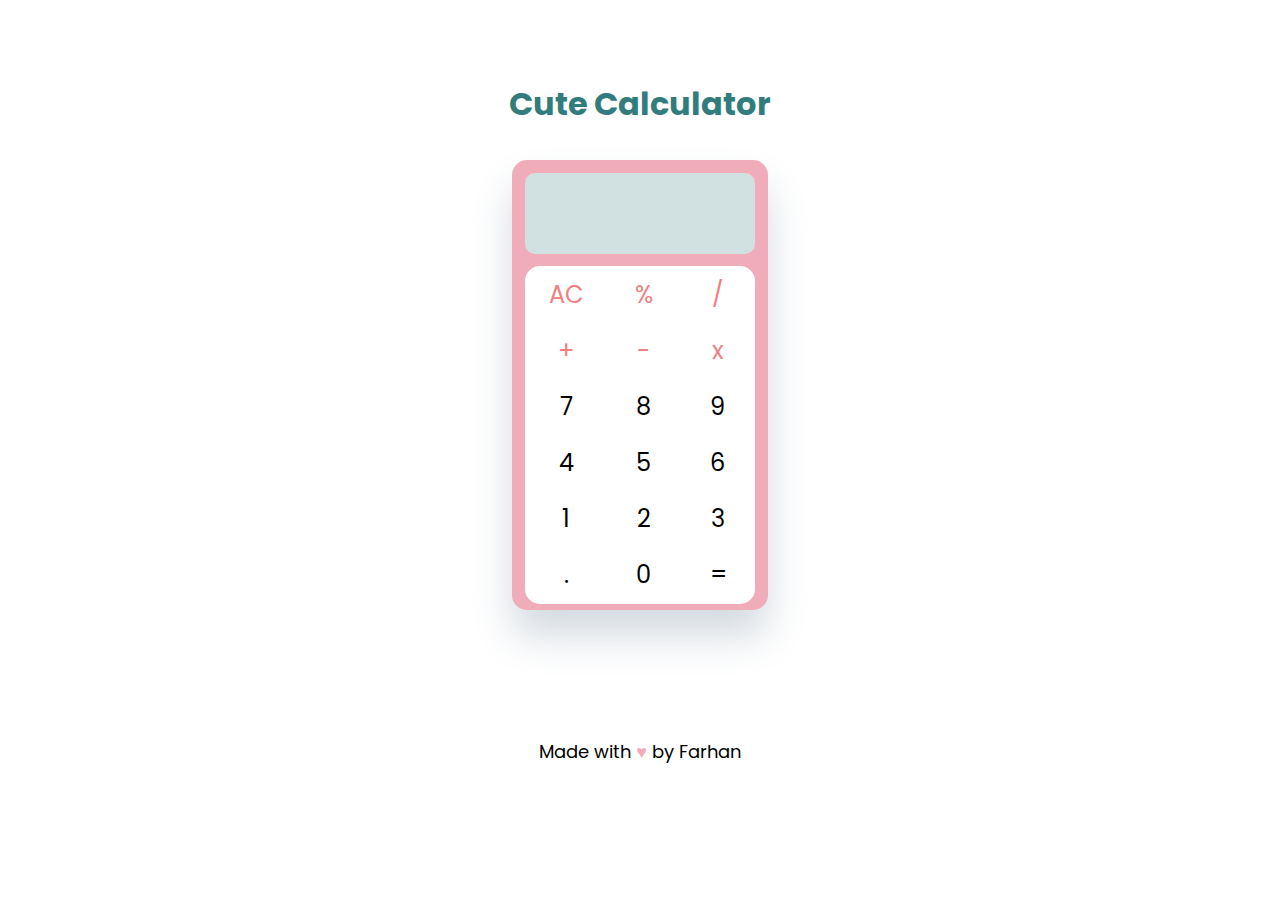
==== index.html @ b6a78041 "Simple calculator app" ====
<html lang="en">
  <head>
    <meta charset="UTF-8" />
    <meta http-equiv="X-UA-Compatible" content="IE=edge" />
    <meta name="viewport" content="width=device-width, initial-scale=1.0" />
    <link rel="preconnect" href="https://fonts.gstatic.com" />
    <link
      href="https://fonts.googleapis.com/css2?family=Poppins:wght@200&family=Roboto:wght@300&display=swap"
      rel="stylesheet"
    />
    <title>Calculator</title>
    <link rel="stylesheet" href="index.css" />
    <script src="calc.js"></script>
  </head>
  <body>
    <h1 class="title">Cute Calculator</h1>
    <div class="container">
      <header id="screen"></header>
      <table class="main-table">
        <tbody>
          <tr class="orange">
            <td onclick="clearScr()">AC</td>
            <td onclick="sendNum('*0.01')">%</td>
            <td onclick="sendNum('/')">/</td>
          </tr>
          <tr class="orange">
            <td onclick="sendNum('+')">+</td>
            <td onclick="sendNum('-')">-</td>
            <td onclick="sendNum('*')">x</td>
          </tr>
          <tr>
            <td onclick="sendNum('7')">7</td>
            <td onclick="sendNum('8')">8</td>
            <td onclick="sendNum('9')">9</td>
          </tr>
          <tr>
            <td onclick="sendNum('4')">4</td>
            <td onclick="sendNum('5')">5</td>
            <td onclick="sendNum('6')">6</td>
          </tr>
          <tr>
            <td onclick="sendNum('1')">1</td>
            <td onclick="sendNum('2')">2</td>
            <td onclick="sendNum('3')">3</td>
          </tr>
          <tr>
            <td onclick="sendNum('.')">.</td>
            <td onclick="sendNum('0')">0</td>
            <td onclick="equalTo()">=</td>
          </tr>
        </tbody>
      </table>
    </div>
    <p class="credit">Made with <span class="heart">&#9829;</span> by Farhan</p>
  </body>
</html>
---- index.css ----
* {
  box-sizing: border-box;
  margin: 0;
  height: 0;
  font-family: "Poppins", sans-serif;
}

.container {
  margin: 0 auto;
  background-color: rgb(241, 172, 186);
  box-shadow: 0 26px 41px 0 #d4dae0;
  width: 20vw;
  height: 50vh;
  padding: 0.8rem;
  border-radius: 15px;
  margin-top: 5rem;
}

.title {
  text-align: center;
  margin-top: 5rem;
  vertical-align: middle;
  color: rgb(49, 124, 124);
}

#screen {
  background-color: #d1e0e0;
  padding: 2rem;
  border-radius: 10px;
  margin: 0 auto;
  height: 9vh;
  text-align: right;
  font-size: x-large;
  font-weight: bolder;
  color: rgb(49, 124, 124);
  overflow: hidden;
}

.main-table {
  background-color: #ffffff;
  margin: 0 auto;
  margin-top: 12px;
  border-radius: 15px;
  cursor: pointer;
}

td {
  width: 110px;
  text-align: center;
  height: 6vh;
  font-size: x-large;
}

.orange {
  color: lightcoral;
}

.credit {
  text-align: center;
  margin-top: 8rem;
  font-size: large;
}

.heart {
  color: rgb(241, 172, 186);
}

td:active {
  background-color: rgb(255, 231, 236);
  border-radius: 60px;
}
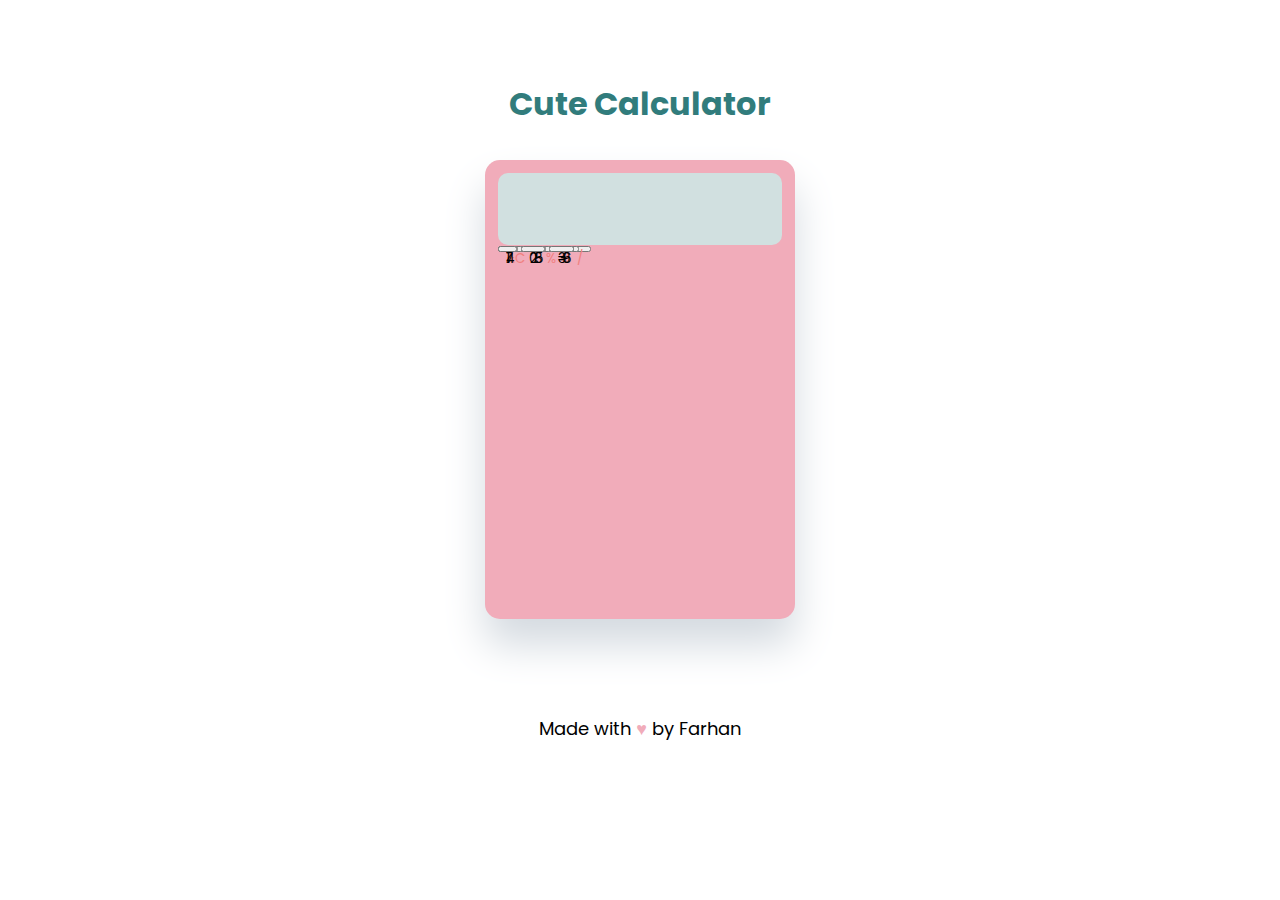
==== commit d0ad7846: "Changed the layout design for the calculator" ====
--- a/index.html
+++ b/index.html
@@ -16,40 +16,38 @@
     <h1 class="title">Cute Calculator</h1>
     <div class="container">
       <header id="screen"></header>
-      <table class="main-table">
-        <tbody>
-          <tr class="orange">
-            <td onclick="clearScr()">AC</td>
-            <td onclick="sendNum('*0.01')">%</td>
-            <td onclick="sendNum('/')">/</td>
-          </tr>
-          <tr class="orange">
-            <td onclick="sendNum('+')">+</td>
-            <td onclick="sendNum('-')">-</td>
-            <td onclick="sendNum('*')">x</td>
-          </tr>
-          <tr>
-            <td onclick="sendNum('7')">7</td>
-            <td onclick="sendNum('8')">8</td>
-            <td onclick="sendNum('9')">9</td>
-          </tr>
-          <tr>
-            <td onclick="sendNum('4')">4</td>
-            <td onclick="sendNum('5')">5</td>
-            <td onclick="sendNum('6')">6</td>
-          </tr>
-          <tr>
-            <td onclick="sendNum('1')">1</td>
-            <td onclick="sendNum('2')">2</td>
-            <td onclick="sendNum('3')">3</td>
-          </tr>
-          <tr>
-            <td onclick="sendNum('.')">.</td>
-            <td onclick="sendNum('0')">0</td>
-            <td onclick="equalTo()">=</td>
-          </tr>
-        </tbody>
-      </table>
+      <div class="main-keys">
+        <div>
+          <button class="orange" onclick="clearScr()">AC</button>
+          <button class="orange" onclick="sendNum('*0.01')">%</button>
+          <button class="orange" onclick="sendNum('/')">/</button>
+        </div>
+        <div>
+          <button class="orange" onclick="sendNum('+')">+</button>
+          <button class="orange" onclick="sendNum('-')">-</button>
+          <button class="orange" onclick="sendNum('*')">x</button>
+        </div>
+        <div>
+          <button onclick="sendNum('7')">7</button>
+          <button onclick="sendNum('8')">8</button>
+          <button onclick="sendNum('9')">9</button>
+        </div>
+        <div>
+          <button onclick="sendNum('4')">4</button>
+          <button onclick="sendNum('5')">5</button>
+          <button onclick="sendNum('6')">6</button>
+        </div>
+        <div>
+          <button onclick="sendNum('1')">1</button>
+          <button onclick="sendNum('2')">2</button>
+          <button onclick="sendNum('3')">3</button>
+        </div>
+        <div>
+          <button onclick="sendNum('.')">.</button>
+          <button onclick="sendNum('0')">0</button>
+          <button onclick="equalTo()">=</button>
+        </div>
+      </div>
     </div>
     <p class="credit">Made with <span class="heart">&#9829;</span> by Farhan</p>
   </body>
--- a/index.css
+++ b/index.css
@@ -3,17 +3,20 @@
   margin: 0;
   height: 0;
   font-family: "Poppins", sans-serif;
+  -webkit-tap-highlight-color: transparent;
 }
 
 .container {
   margin: 0 auto;
   background-color: rgb(241, 172, 186);
   box-shadow: 0 26px 41px 0 #d4dae0;
-  width: 20vw;
-  height: 50vh;
+  width: 50vw;
+  height: 53vh;
   padding: 0.8rem;
   border-radius: 15px;
-  margin-top: 5rem;
+  margin-top: 4rem;
+  min-width: 260px;
+  min-height: 330px;
 }
 
 .title {
@@ -25,7 +28,7 @@
 
 #screen {
   background-color: #d1e0e0;
-  padding: 2rem;
+  padding: 1.5rem;
   border-radius: 10px;
   margin: 0 auto;
   height: 9vh;
@@ -57,7 +60,7 @@
 
 .credit {
   text-align: center;
-  margin-top: 8rem;
+  margin-top: 6rem;
   font-size: large;
 }
 
@@ -69,3 +72,20 @@
   background-color: rgb(255, 231, 236);
   border-radius: 60px;
 }
+
+@media (min-width: 40rem) {
+  .container {
+    width: 44vw;
+    height: 51vh;
+    max-width: 1000px;
+    padding: 0.8rem;
+    margin-top: 5rem;
+    max-width: 310px;
+  }
+
+  #screen {
+    padding: 2rem;
+    height: 8vh;
+    text-align: right;
+  }
+}
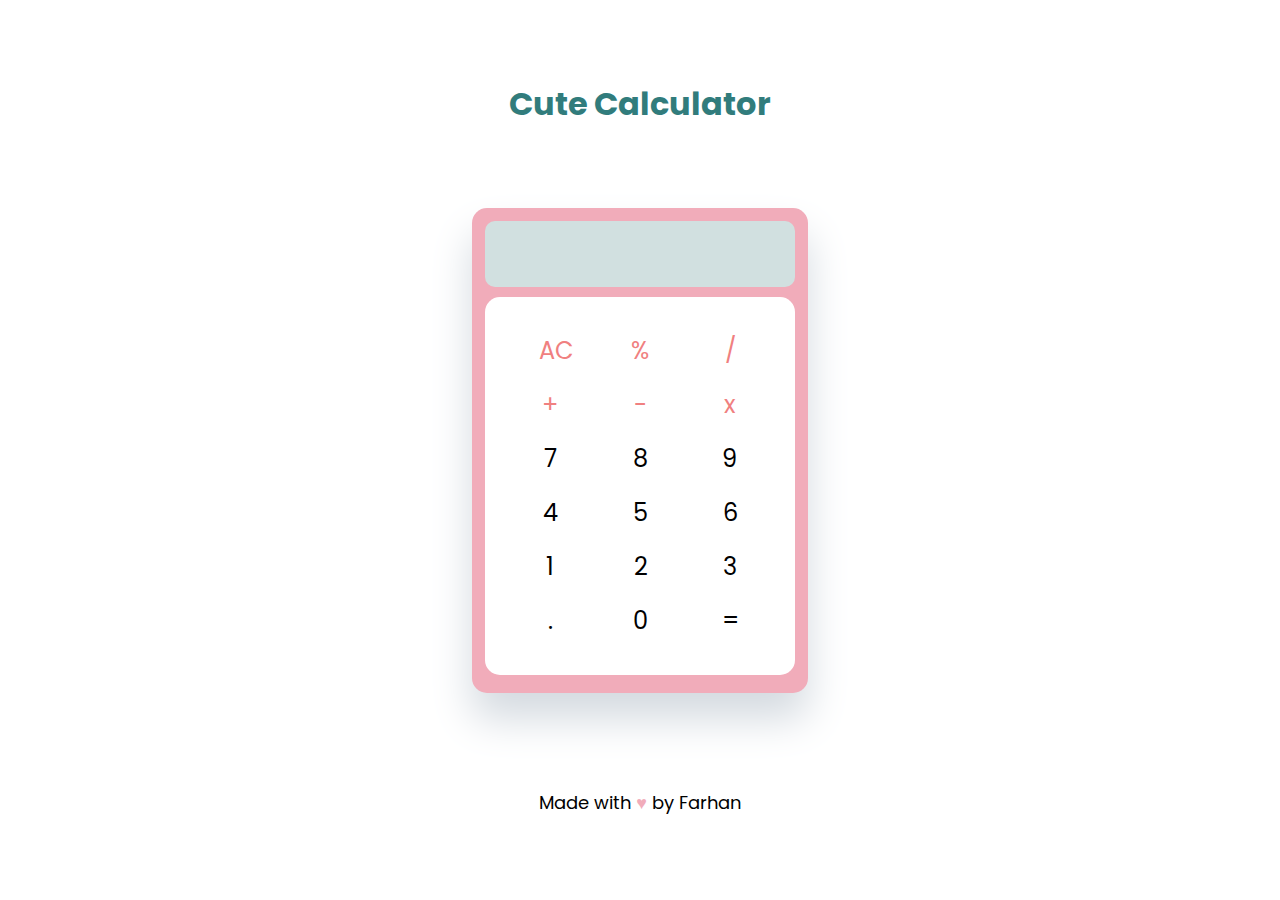
==== commit dbf46172: "Added active effects for mobile on click" ====
--- a/index.html
+++ b/index.html
@@ -12,7 +12,7 @@
     <link rel="stylesheet" href="index.css" />
     <script src="calc.js"></script>
   </head>
-  <body>
+  <body ontouchstart="">
     <h1 class="title">Cute Calculator</h1>
     <div class="container">
       <header id="screen"></header>
--- a/index.css
+++ b/index.css
@@ -1,7 +1,7 @@
-* {
+html,
+body {
+  margin: 0;
   box-sizing: border-box;
-  margin: 0;
-  height: 0;
   font-family: "Poppins", sans-serif;
   -webkit-tap-highlight-color: transparent;
 }
@@ -31,7 +31,7 @@
   padding: 1.5rem;
   border-radius: 10px;
   margin: 0 auto;
-  height: 9vh;
+  height: 2vh;
   text-align: right;
   font-size: x-large;
   font-weight: bolder;
@@ -39,19 +39,32 @@
   overflow: hidden;
 }
 
-.main-table {
+.main-keys {
+  display: flex;
+  margin: 0 auto;
+  flex-direction: column;
+  justify-content: center;
+  align-items: center;
   background-color: #ffffff;
-  margin: 0 auto;
-  margin-top: 12px;
+  margin-top: 10px;
+  height: 42vh;
   border-radius: 15px;
-  cursor: pointer;
 }
 
-td {
-  width: 110px;
+button {
+  font-family: "Poppins", sans-serif;
+  width: 70px;
+  align-items: center;
+  vertical-align: middle;
+  height: 6vh;
+  margin: 0 auto;
+  background-color: white;
+  border-color: white;
+  font-size: x-large;
+  outline: none;
+  border: none;
   text-align: center;
-  height: 6vh;
-  font-size: x-large;
+  cursor: pointer;
 }
 
 .orange {
@@ -68,7 +81,7 @@
   color: rgb(241, 172, 186);
 }
 
-td:active {
+button:active {
   background-color: rgb(255, 231, 236);
   border-radius: 60px;
 }
@@ -78,14 +91,21 @@
     width: 44vw;
     height: 51vh;
     max-width: 1000px;
-    padding: 0.8rem;
     margin-top: 5rem;
     max-width: 310px;
   }
 
   #screen {
-    padding: 2rem;
-    height: 8vh;
+    padding: 1.5rem;
+    border-radius: 10px;
+    margin: 0 auto;
+    height: 2vh;
     text-align: right;
   }
+
+  button {
+    margin: 0 0.5rem;
+    text-align: center;
+    padding: 0.5rem 1.5rem;
+  }
 }
